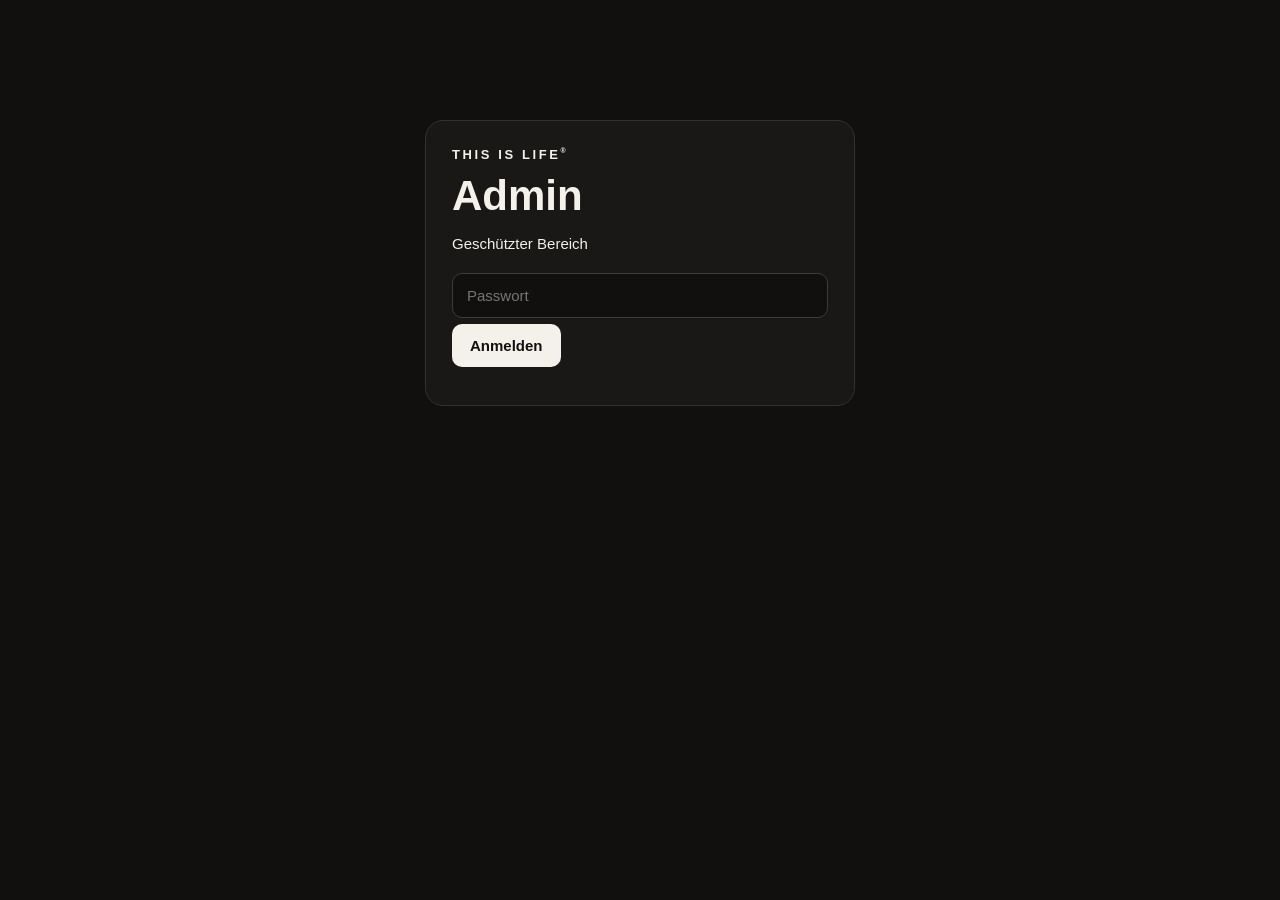
==== admin.html @ abd0b2a6 "Add files via upload" ====
<!doctype html><html lang="de"><head><meta charset="utf-8"><meta name="viewport" content="width=device-width,initial-scale=1"><title>THIS IS LIFE — Admin</title><link rel="stylesheet" href="admin.css"></head><body>
<div id="login" class="panel"><div class="brand">THIS IS LIFE<span>®</span></div><h1>Admin</h1><p>Geschützter Bereich</p><form id="loginForm"><input id="password" type="password" placeholder="Passwort" autocomplete="current-password" required><button>Anmelden</button><div id="loginError"></div></form></div>
<div id="app" hidden><header><div><div class="brand">THIS IS LIFE<span>®</span></div><h1>Admin</h1></div><button id="logout" class="ghost">Abmelden</button></header>
<section class="panel"><h2>Bilder hochladen</h2><input id="files" type="file" accept="image/jpeg,image/png,image/webp,image/gif,image/avif" multiple><div class="row"><input id="title" placeholder="Titel (optional)"><input id="category" placeholder="Kategorie" value="MOMENT"><label><input id="hero" type="checkbox"> Als Titelbild</label></div><button id="upload">Bilder hochladen</button><p class="hint">Jede Datei max. 25 MB. JPG, PNG, WEBP, GIF oder AVIF.</p><div id="uploadMsg"></div></section>
<section class="panel"><div class="listHead"><h2>Galerie</h2><button id="refresh" class="ghost">Aktualisieren</button></div><div id="items"></div></section></div>
<script src="admin.js"></script></body></html>
---- admin.css ----
*{box-sizing:border-box}body{margin:0;background:#11100f;color:#f4f0ea;font:15px Arial,sans-serif;max-width:1100px;margin:auto;padding:30px}.panel{background:#191817;border:1px solid #34302c;border-radius:18px;padding:26px;margin:20px 0}.brand{letter-spacing:.2em;font-weight:700;font-size:13px}.brand span{font-size:7px;vertical-align:top}.panel:first-child{max-width:430px;margin:10vh auto}.panel h1{font-size:42px;margin:10px 0}.panel h2{margin-top:0}input,button{font:inherit}input:not([type=checkbox]){width:100%;padding:13px 14px;background:#11100f;border:1px solid #403a35;color:#fff;border-radius:10px;margin:6px 0}.row{display:grid;grid-template-columns:2fr 1fr auto;gap:10px;align-items:center;margin:15px 0}.row label{white-space:nowrap}.row label input{width:auto}.row input{margin:0}button{border:0;border-radius:10px;padding:13px 18px;background:#f4f0ea;color:#11100f;cursor:pointer;font-weight:600}button.ghost{background:transparent;color:#f4f0ea;border:1px solid #514a44}.hint{color:#9f9891;font-size:12px}.item{display:grid;grid-template-columns:130px 1fr auto;gap:18px;align-items:center;border-top:1px solid #34302c;padding:18px 0}.item img{width:130px;height:160px;object-fit:cover;border-radius:10px}.meta input{margin:4px 0}.actions{display:flex;gap:8px;flex-wrap:wrap}.danger{background:#4b2727;color:#fff}.tag{font-size:11px;color:#aaa39b;text-transform:uppercase;letter-spacing:.12em}#loginError,#uploadMsg{margin-top:12px;color:#e4b4b4}.listHead{display:flex;justify-content:space-between;align-items:center}@media(max-width:700px){body{padding:15px}.row{display:block}.row label{display:block;margin:10px 0}.item{grid-template-columns:90px 1fr}.item img{width:90px;height:120px}.actions{grid-column:1/-1}.panel{padding:18px}}
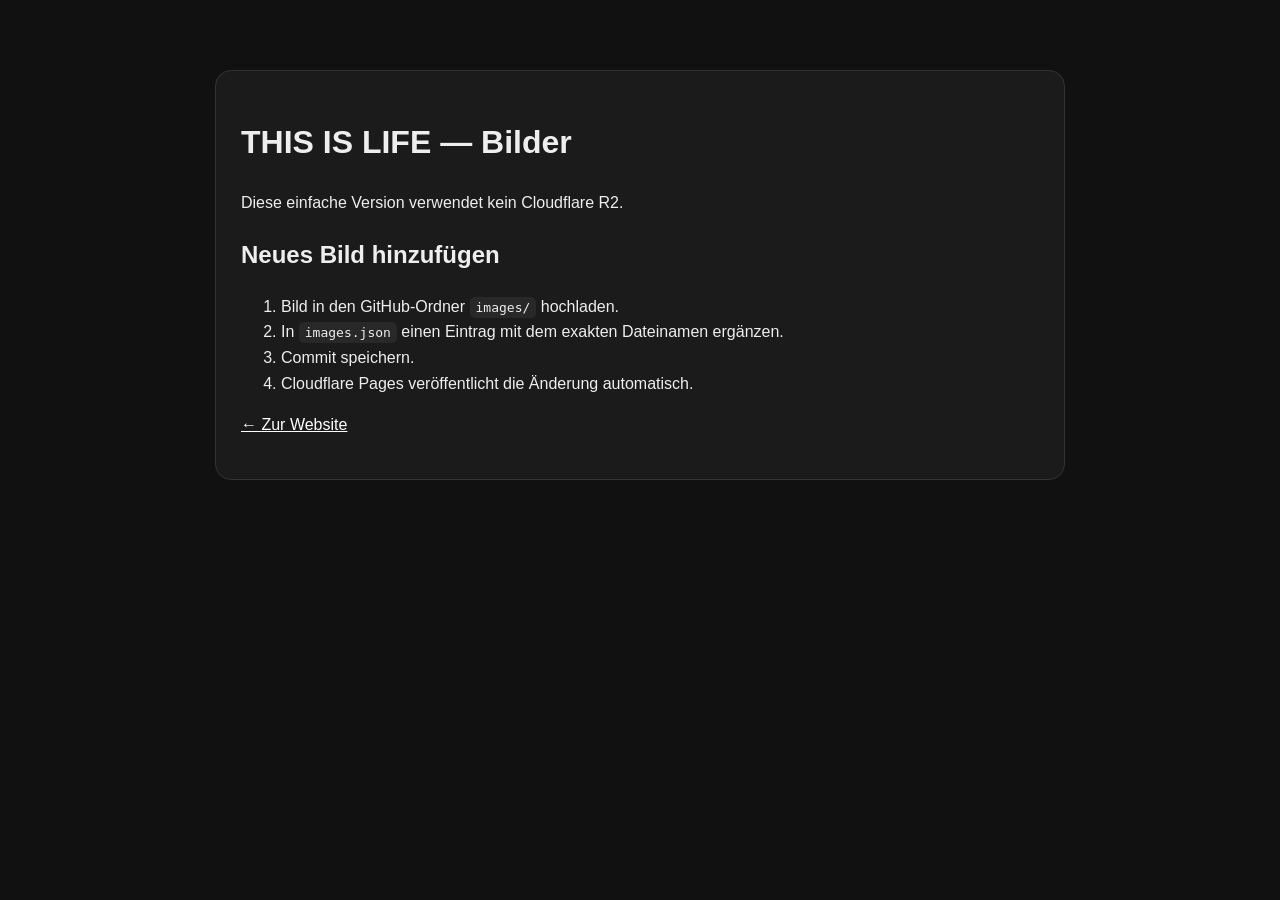
==== commit 24fd9944: "Add files via upload" ====
--- a/admin.html
+++ b/admin.html
@@ -1,6 +1,27 @@
-<!doctype html><html lang="de"><head><meta charset="utf-8"><meta name="viewport" content="width=device-width,initial-scale=1"><title>THIS IS LIFE — Admin</title><link rel="stylesheet" href="admin.css"></head><body>
-<div id="login" class="panel"><div class="brand">THIS IS LIFE<span>®</span></div><h1>Admin</h1><p>Geschützter Bereich</p><form id="loginForm"><input id="password" type="password" placeholder="Passwort" autocomplete="current-password" required><button>Anmelden</button><div id="loginError"></div></form></div>
-<div id="app" hidden><header><div><div class="brand">THIS IS LIFE<span>®</span></div><h1>Admin</h1></div><button id="logout" class="ghost">Abmelden</button></header>
-<section class="panel"><h2>Bilder hochladen</h2><input id="files" type="file" accept="image/jpeg,image/png,image/webp,image/gif,image/avif" multiple><div class="row"><input id="title" placeholder="Titel (optional)"><input id="category" placeholder="Kategorie" value="MOMENT"><label><input id="hero" type="checkbox"> Als Titelbild</label></div><button id="upload">Bilder hochladen</button><p class="hint">Jede Datei max. 25 MB. JPG, PNG, WEBP, GIF oder AVIF.</p><div id="uploadMsg"></div></section>
-<section class="panel"><div class="listHead"><h2>Galerie</h2><button id="refresh" class="ghost">Aktualisieren</button></div><div id="items"></div></section></div>
-<script src="admin.js"></script></body></html>+<!doctype html>
+<html lang="de">
+<head>
+<meta charset="utf-8">
+<meta name="viewport" content="width=device-width,initial-scale=1">
+<title>THIS IS LIFE — Bilder verwalten</title>
+<style>
+body{font-family:Arial,sans-serif;max-width:850px;margin:50px auto;padding:20px;background:#111;color:#eee;line-height:1.6}
+.card{background:#1b1b1b;border:1px solid #333;border-radius:16px;padding:25px}
+code{background:#282828;padding:3px 6px;border-radius:5px}
+</style>
+</head>
+<body>
+<div class="card">
+<h1>THIS IS LIFE — Bilder</h1>
+<p>Diese einfache Version verwendet kein Cloudflare R2.</p>
+<h2>Neues Bild hinzufügen</h2>
+<ol>
+<li>Bild in den GitHub-Ordner <code>images/</code> hochladen.</li>
+<li>In <code>images.json</code> einen Eintrag mit dem exakten Dateinamen ergänzen.</li>
+<li>Commit speichern.</li>
+<li>Cloudflare Pages veröffentlicht die Änderung automatisch.</li>
+</ol>
+<p><a href="index.html" style="color:#fff">← Zur Website</a></p>
+</div>
+</body>
+</html>
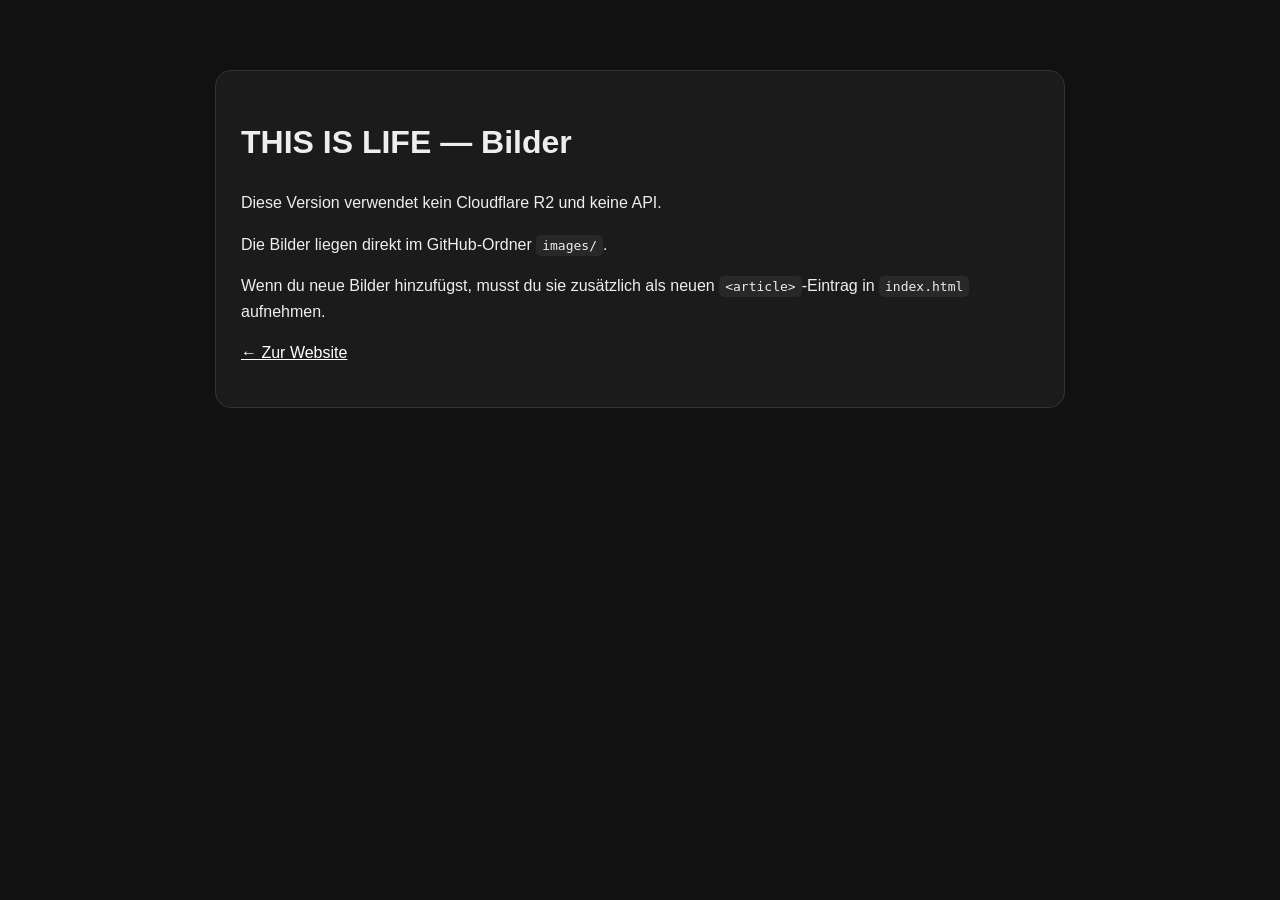
==== commit 37e992ab: "Add files via upload" ====
--- a/admin.html
+++ b/admin.html
@@ -3,25 +3,21 @@
 <head>
 <meta charset="utf-8">
 <meta name="viewport" content="width=device-width,initial-scale=1">
-<title>THIS IS LIFE — Bilder verwalten</title>
+<title>THIS IS LIFE — Bilder</title>
 <style>
 body{font-family:Arial,sans-serif;max-width:850px;margin:50px auto;padding:20px;background:#111;color:#eee;line-height:1.6}
 .card{background:#1b1b1b;border:1px solid #333;border-radius:16px;padding:25px}
 code{background:#282828;padding:3px 6px;border-radius:5px}
+a{color:#fff}
 </style>
 </head>
 <body>
 <div class="card">
 <h1>THIS IS LIFE — Bilder</h1>
-<p>Diese einfache Version verwendet kein Cloudflare R2.</p>
-<h2>Neues Bild hinzufügen</h2>
-<ol>
-<li>Bild in den GitHub-Ordner <code>images/</code> hochladen.</li>
-<li>In <code>images.json</code> einen Eintrag mit dem exakten Dateinamen ergänzen.</li>
-<li>Commit speichern.</li>
-<li>Cloudflare Pages veröffentlicht die Änderung automatisch.</li>
-</ol>
-<p><a href="index.html" style="color:#fff">← Zur Website</a></p>
+<p>Diese Version verwendet kein Cloudflare R2 und keine API.</p>
+<p>Die Bilder liegen direkt im GitHub-Ordner <code>images/</code>.</p>
+<p>Wenn du neue Bilder hinzufügst, musst du sie zusätzlich als neuen <code>&lt;article&gt;</code>-Eintrag in <code>index.html</code> aufnehmen.</p>
+<p><a href="index.html">← Zur Website</a></p>
 </div>
 </body>
 </html>
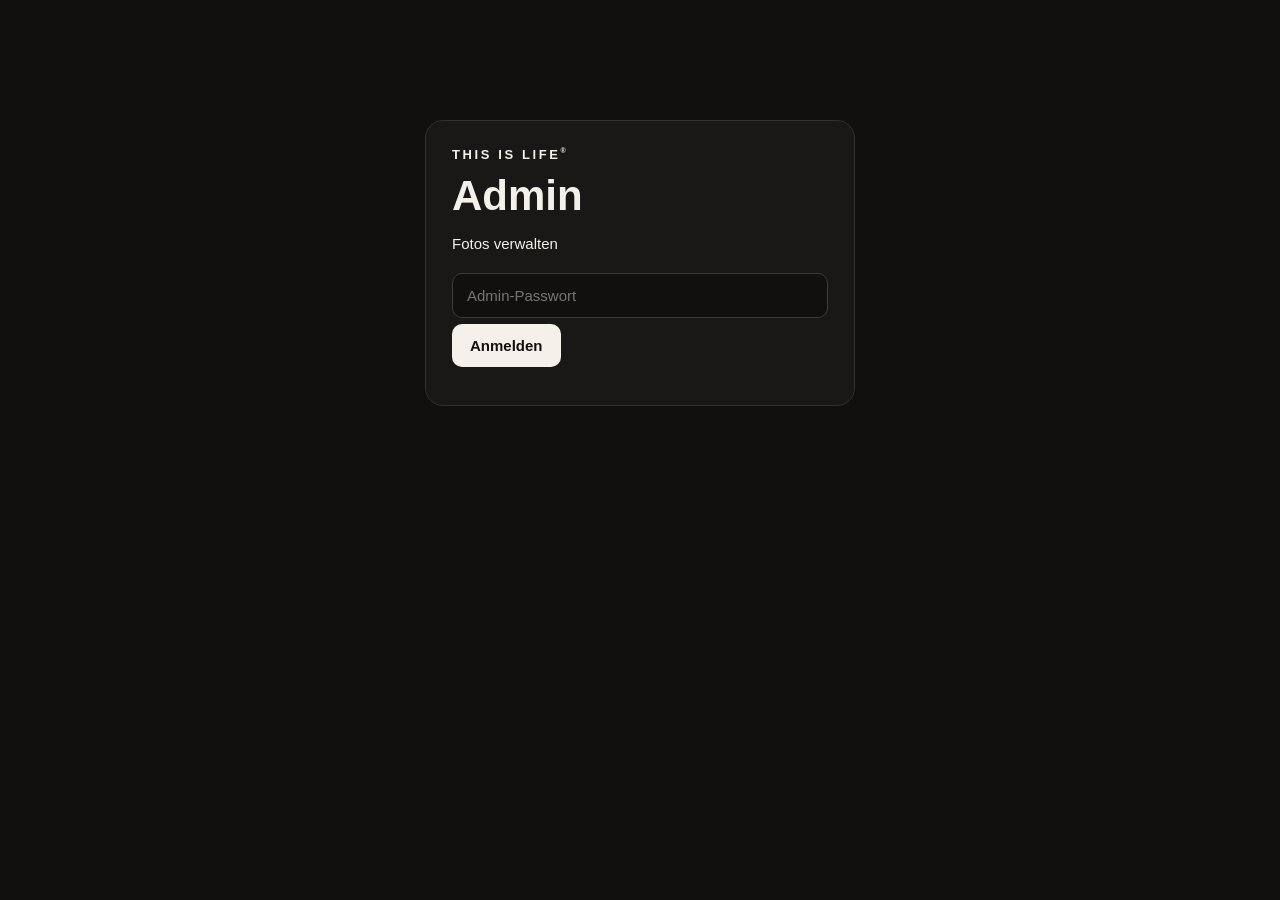
==== commit 91513d8d: "Add files via upload" ====
--- a/admin.html
+++ b/admin.html
@@ -3,21 +3,45 @@
 <head>
 <meta charset="utf-8">
 <meta name="viewport" content="width=device-width,initial-scale=1">
-<title>THIS IS LIFE — Bilder</title>
-<style>
-body{font-family:Arial,sans-serif;max-width:850px;margin:50px auto;padding:20px;background:#111;color:#eee;line-height:1.6}
-.card{background:#1b1b1b;border:1px solid #333;border-radius:16px;padding:25px}
-code{background:#282828;padding:3px 6px;border-radius:5px}
-a{color:#fff}
-</style>
+<title>THIS IS LIFE — Admin</title>
+<link rel="stylesheet" href="admin.css">
 </head>
 <body>
-<div class="card">
-<h1>THIS IS LIFE — Bilder</h1>
-<p>Diese Version verwendet kein Cloudflare R2 und keine API.</p>
-<p>Die Bilder liegen direkt im GitHub-Ordner <code>images/</code>.</p>
-<p>Wenn du neue Bilder hinzufügst, musst du sie zusätzlich als neuen <code>&lt;article&gt;</code>-Eintrag in <code>index.html</code> aufnehmen.</p>
-<p><a href="index.html">← Zur Website</a></p>
+<div id="login" class="panel login">
+  <div class="brand">THIS IS LIFE<span>®</span></div>
+  <h1>Admin</h1>
+  <p>Fotos verwalten</p>
+  <form id="loginForm">
+    <input id="password" type="password" placeholder="Admin-Passwort" required>
+    <button>Anmelden</button>
+    <div id="loginError"></div>
+  </form>
 </div>
+
+<div id="app" hidden>
+<header>
+  <div><div class="brand">THIS IS LIFE<span>®</span></div><h1>Admin</h1></div>
+  <button id="logout" class="ghost">Abmelden</button>
+</header>
+
+<section class="panel">
+  <h2>Fotos hochladen</h2>
+  <input id="files" type="file" accept="image/jpeg,image/png,image/webp,image/gif,image/avif" multiple>
+  <div class="row">
+    <input id="title" placeholder="Titel (optional)">
+    <input id="category" placeholder="Kategorie" value="MOMENT">
+    <label><input id="hero" type="checkbox"> Als Titelbild</label>
+  </div>
+  <button id="upload">Bilder hochladen</button>
+  <p class="hint">Jede Datei max. 20 MB. Die Bilder werden direkt in dein GitHub-Repository hochgeladen.</p>
+  <div id="uploadMsg"></div>
+</section>
+
+<section class="panel">
+  <div class="listHead"><h2>Galerie</h2><button id="refresh" class="ghost">Aktualisieren</button></div>
+  <div id="items"></div>
+</section>
+</div>
+<script src="admin.js"></script>
 </body>
-</html>+</html>
--- a/admin.css
+++ b/admin.css
@@ -0,0 +1 @@
+*{box-sizing:border-box}body{margin:0;background:#11100f;color:#f4f0ea;font:15px Arial,sans-serif;max-width:1100px;margin:auto;padding:30px}.panel{background:#191817;border:1px solid #34302c;border-radius:18px;padding:26px;margin:20px 0}.login{max-width:430px;margin:10vh auto}.brand{letter-spacing:.2em;font-weight:700;font-size:13px}.brand span{font-size:7px;vertical-align:top}.panel h1{font-size:42px;margin:10px 0}.panel h2{margin-top:0}input,button{font:inherit}input:not([type=checkbox]){width:100%;padding:13px 14px;background:#11100f;border:1px solid #403a35;color:#fff;border-radius:10px;margin:6px 0}.row{display:grid;grid-template-columns:2fr 1fr auto;gap:10px;align-items:center;margin:15px 0}.row label{white-space:nowrap}.row label input{width:auto}.row input{margin:0}button{border:0;border-radius:10px;padding:13px 18px;background:#f4f0ea;color:#11100f;cursor:pointer;font-weight:600}button.ghost{background:transparent;color:#f4f0ea;border:1px solid #514a44}.hint{color:#9f9891;font-size:12px}.item{display:grid;grid-template-columns:130px 1fr auto;gap:18px;align-items:center;border-top:1px solid #34302c;padding:18px 0}.item img{width:130px;height:160px;object-fit:cover;border-radius:10px}.meta input{margin:4px 0}.actions{display:flex;gap:8px;flex-wrap:wrap}.danger{background:#4b2727;color:#fff}.tag{font-size:11px;color:#aaa39b;text-transform:uppercase;letter-spacing:.12em}#loginError,#uploadMsg{margin-top:12px;color:#e4b4b4}.listHead{display:flex;justify-content:space-between;align-items:center}@media(max-width:700px){body{padding:15px}.row{display:block}.row label{display:block;margin:10px 0}.item{grid-template-columns:90px 1fr}.item img{width:90px;height:120px}.actions{grid-column:1/-1}.panel{padding:18px}}
